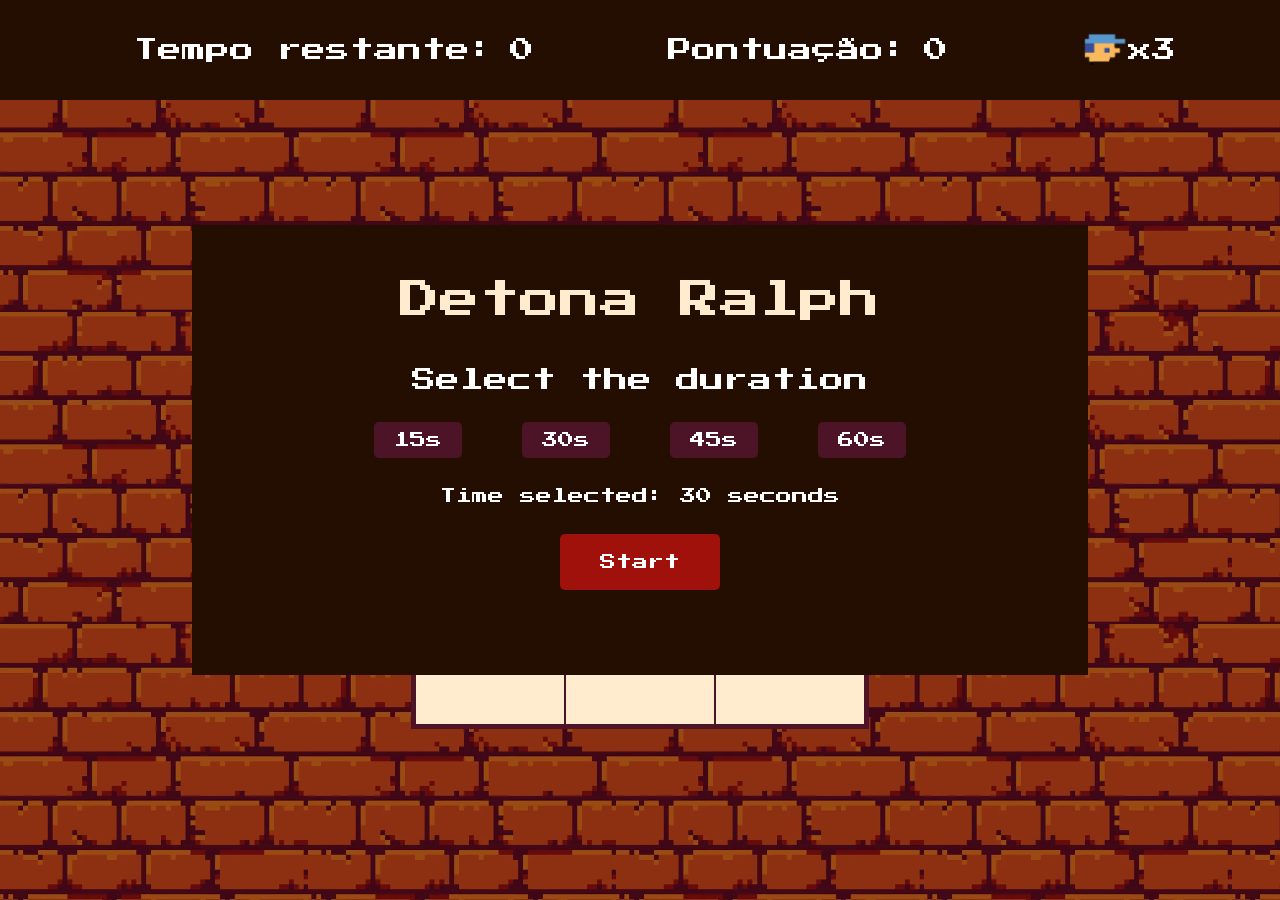
==== Ri Happy - Front-end do Zero #2/Detona Ralph/index.html @ 41425694 "Finalização do desafio Detona Ralph" ====
<!DOCTYPE html>
<html lang="en">
	<head>
		<!-- * links externos -->
		<link rel="preconnect" href="https://fonts.googleapis.com" />
		<link rel="preconnect" href="https://fonts.gstatic.com" crossorigin />
		<link
			href="https://fonts.googleapis.com/css2?family=Press+Start+2P&display=swap"
			rel="stylesheet"
		/>

		<!-- * informações do projeto -->
		<meta charset="UTF-8" />
		<meta name="viewport" content="width=device-width, initial-scale=1.0" />
		<title>Detona Ralph</title>

		<!-- * links internos -->
		<link rel="stylesheet" href="src/styles/reset.css" />
        <link rel="stylesheet" href="src/styles/style.css">
	</head>
	<body>
        <main class="container">
            <section class="pop-up" id="pop-up_start">
                <h1 class="pop-up_title">Detona Ralph</h1>
                <h2>Select the duration</h2>
                <div class="pop-up_button-group">
                    <button onclick="setTime(15)">15s</button>
                    <button onclick="setTime(30)">30s</button>
                    <button onclick="setTime(45)">45s</button>
                    <button onclick="setTime(60)">60s</button>
                </div>
                <p>Time selected: <span id="pop-up_time-span">30</span> seconds</p>
                <button class="pop-up_start-game" onclick="initialize()">Start</button>
            </section>
            <section class="menu">
                <div class="menu_time">
                    <h2>Tempo restante:</h2>
                    <h2 id="time-value">0</h2>
                </div>
                <div class="menu_score">
                    <h2>Pontuação:</h2>
                    <h2 id="score-value">0</h2>
                </div>
                <div class="menu_lives">
                    <img src="src/img/player.png" height="40px" alt="red heart">
                    <h2>x<span id="lives-value">3</span></h2>
                </div>
            </section>
            <section class="panel">
                <div class="panel_row">
                    <div class="panel_square" id="square--1"></div>
                    <div class="panel_square" id="square--2"></div>
                    <div class="panel_square" id="square--3"></div>
                </div>
                <div class="panel_row">
                    <div class="panel_square" id="square--4"></div>
                    <div class="panel_square" id="square--5"></div>
                    <div class="panel_square" id="square--6"></div>
                </div>
                <div class="panel_row">
                    <div class="panel_square" id="square--7"></div>
                    <div class="panel_square" id="square--8"></div>
                    <div class="panel_square" id="square--9"></div>
                </div>
            </section>
            <section style="display: none;" class="pop-up" id="pop-up_game-over">
                <h1 class="pop-up_title">Game Over!</h1>
                <h2>You have scored <span id="final-score">0</span></h2>
                <button class="pop-up_start-game" onclick="openStartPopup()">Restart</button>
            </section>
        </main>
        <script defer src="src/script/engine.js"></script>
    </body>
</html>
---- Ri Happy - Front-end do Zero #2/Detona Ralph/src/styles/style.css ----
/* * ==================== Pop-ups ==================== */
.pop-up {
    display: flex;
    padding: 50px;
    flex-direction: column;
    align-items: center;
    justify-content: center;
    height: 50vh;
    width: 70vw;
    margin: auto;
    position: absolute;
    left: 15vw;
    top: 25vh;
    background-color: #240e02;
}

.pop-up_title {
    font-size: 2.5em;
    color: #ffebcd;
    margin-bottom: 3rem;
}

.pop-up_start-game {
    background-color: #a1110c;
    padding: 20px 40px;
}

.pop-up_button-group {
    display: flex;
    justify-content: center;
}

button {
    padding: 10px 20px;
    margin: 30px;
    font-size: 16px;
    color: #fff;
    background-color: #4d1427;
    border: none;
    border-radius: 5px;
    cursor: pointer;
}

/* * ==================== Game ==================== */
.container {
    display: flex;
    flex-direction: column;
    height: 100vh;
    width: 100vw;
    background-image: url("../img/wall.png");
}

.menu {
    height: 100px;
    width: 100vw;
    color: #fff;
    background-color: #240e02;
    display: flex;
    justify-content: space-evenly;
    align-items: center;
}

@media (max-width: 890px) {
    .menu {
    height: 100px;
    width: 100vw;
    color: #fff;
    background-color: #240e02;
    display: flex;
    flex-direction: column;
    justify-content: space-evenly;
    align-items: center;
}
}

.menu_lives {
    display: flex;
    width: 5vw;
    align-items: center;
    justify-content: space-between;
}

.panel {
    border: 4px solid #4d1427;
    margin: auto auto;
    align-items: center;
    justify-content: center;
}

.panel_row {
    display: flex;
}

.panel_square {
    height: 150px;
    width: 150px;
    border: 1px solid #4d1427;
    background-color: #ffebcd;
}

.enemy {
    background-image: url("../img/ralph.png");
    background-size: cover;
}

h2 {
    display: inline;
}
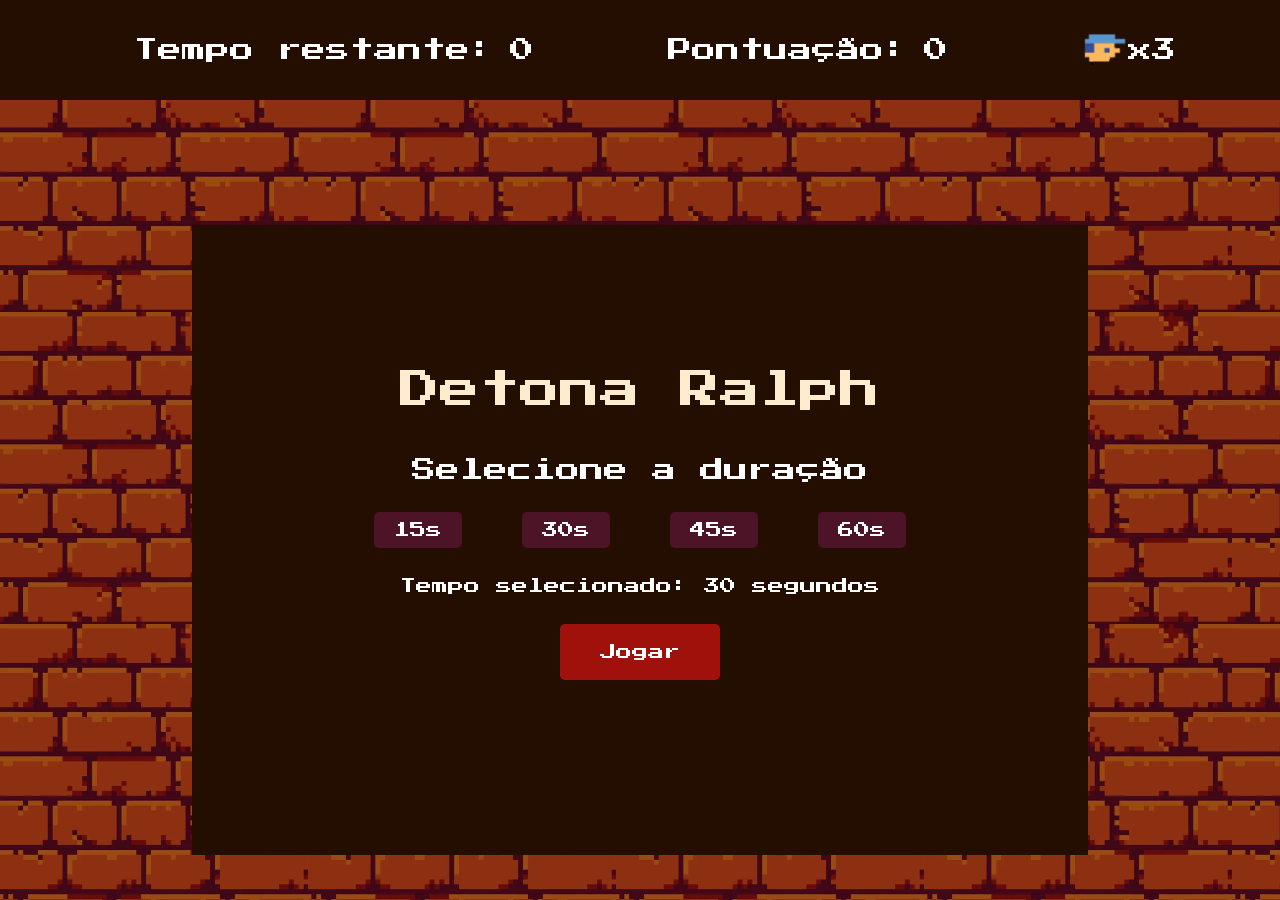
==== commit e2ad26a7: "Correções no idioma do jogo e mínimos bugs" ====
--- a/Ri Happy - Front-end do Zero #2/Detona Ralph/index.html
+++ b/Ri Happy - Front-end do Zero #2/Detona Ralph/index.html
@@ -1,5 +1,5 @@
 <!DOCTYPE html>
-<html lang="en">
+<html lang="pt-br">
 	<head>
 		<!-- * links externos -->
 		<link rel="preconnect" href="https://fonts.googleapis.com" />
@@ -22,15 +22,15 @@
         <main class="container">
             <section class="pop-up" id="pop-up_start">
                 <h1 class="pop-up_title">Detona Ralph</h1>
-                <h2>Select the duration</h2>
+                <h2>Selecione a duração</h2>
                 <div class="pop-up_button-group">
                     <button onclick="setTime(15)">15s</button>
                     <button onclick="setTime(30)">30s</button>
                     <button onclick="setTime(45)">45s</button>
                     <button onclick="setTime(60)">60s</button>
                 </div>
-                <p>Time selected: <span id="pop-up_time-span">30</span> seconds</p>
-                <button class="pop-up_start-game" onclick="initialize()">Start</button>
+                <p>Tempo selecionado: <span id="pop-up_time-span">30</span> segundos</p>
+                <button class="pop-up_start-game" onclick="initialize()">Jogar</button>
             </section>
             <section class="menu">
                 <div class="menu_time">
@@ -64,9 +64,9 @@
                 </div>
             </section>
             <section style="display: none;" class="pop-up" id="pop-up_game-over">
-                <h1 class="pop-up_title">Game Over!</h1>
-                <h2>You have scored <span id="final-score">0</span></h2>
-                <button class="pop-up_start-game" onclick="openStartPopup()">Restart</button>
+                <h1 class="pop-up_title">Fim de jogo!</h1>
+                <h2>Sua pontuação final foi <span id="final-score">0</span></h2>
+                <button class="pop-up_start-game" onclick="openStartPopup()">Jogar novamente</button>
             </section>
         </main>
         <script defer src="src/script/engine.js"></script>
--- a/Ri Happy - Front-end do Zero #2/Detona Ralph/src/styles/style.css
+++ b/Ri Happy - Front-end do Zero #2/Detona Ralph/src/styles/style.css
@@ -5,7 +5,7 @@
     flex-direction: column;
     align-items: center;
     justify-content: center;
-    height: 50vh;
+    height: 70vh;
     width: 70vw;
     margin: auto;
     position: absolute;
